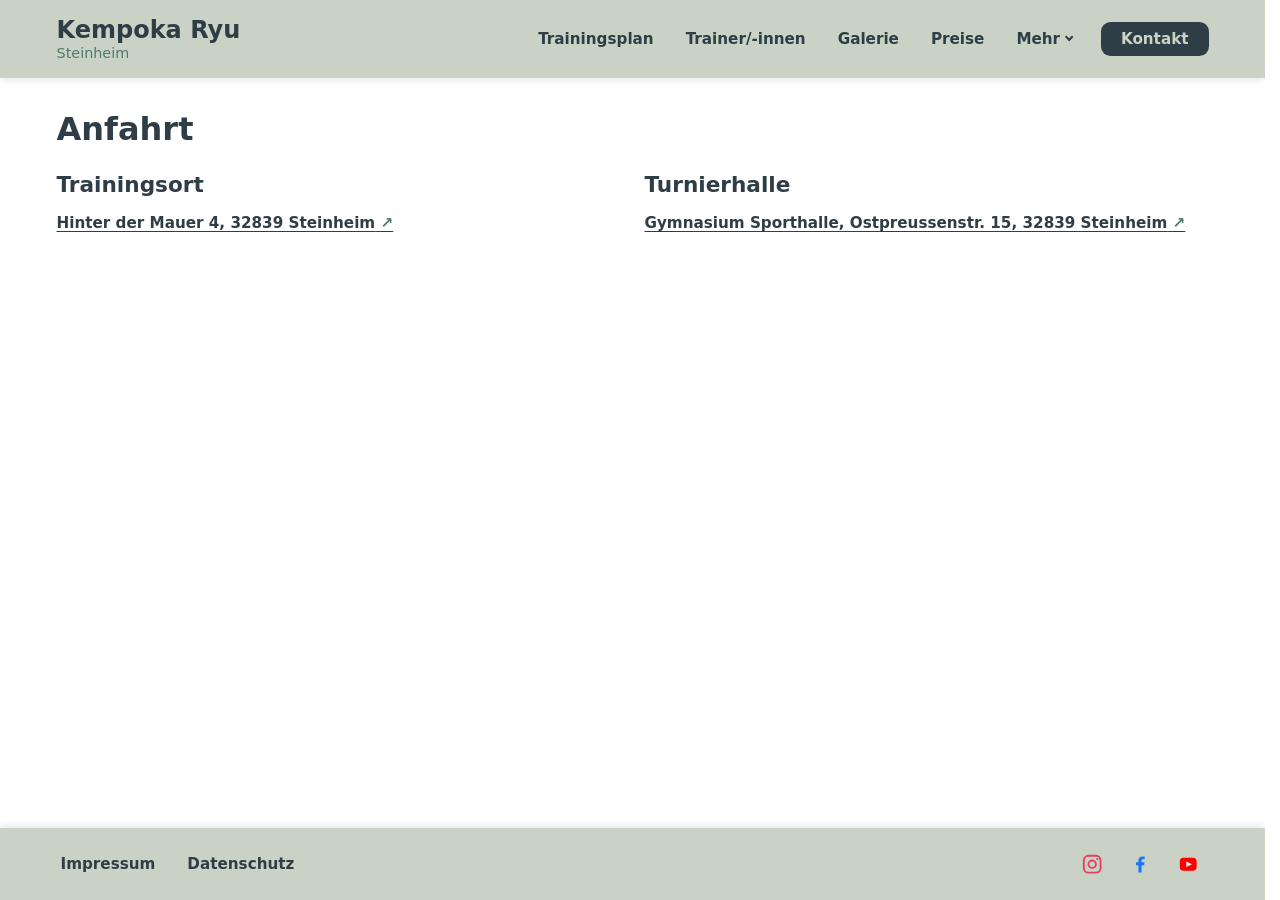
==== anfahrt.html @ a6bc7a61 "added "anfahrt" page" ====
<!DOCTYPE html>
<html lang="de">
<head>
    <meta charset="UTF-8">
    <meta name="viewport" content="width=device-width, initial-scale=1.0">
    <title>Anfahrt – Kempoka Ryu Steinheim</title>
    <link rel="stylesheet" href="assets/css/style.css">
</head>
<body>
    <header class="site-header">
        <nav class="main-navigation">
            <a href="/" class="logo">
                <span class="logo-title">Kempoka Ryu</span>
                <span class="logo-subtitle">Steinheim</span>
            </a>

            <button class="nav-toggle" type="button"
                    aria-label="Menü öffnen"
                    aria-expanded="false"
                    aria-controls="main-menu">
                <span class="nav-toggle-bar"></span>
                <span class="nav-toggle-bar"></span>
                <span class="nav-toggle-bar"></span>
            </button>

            <ul class="main-navigation-links" id="main-menu">
                <li><a href="trainingsplan.html">Trainingsplan</a></li>
                <li><a href="trainer-innen.html">Trainer/-innen</a></li>
                <li><a href="galerie.html">Galerie</a></li>
                <li><a href="preise.html">Preise</a></li>
                <li class="has-dropdown">
                    <button class="dropdown-toggle" type="button"
                            aria-expanded="false"
                            aria-controls="more-menu">
                        Mehr
                    </button>
                    <ul class="dropdown" id="more-menu">
                        <li><a href="termine.html">Termine</a></li>
                        <li><a href="anfahrt.html" aria-current="page">Anfahrt</a></li>
                        <li><a href="links.html">Links &amp; Downloads</a></li>
                    </ul>
                </li>
                <li><a href="kontakt.html" class="main-navigation-links-contact">Kontakt</a></li>
            </ul>
        </nav>
    </header>

    <main class="container">
        <h1 class="page-title">Anfahrt</h1>
        <div class="directions-locations">
            <section class="directions-location" aria-labelledby="training-location-title">
                <h2 class="section-title" id="training-location-title">Trainingsort</h2>
                <p class="event-location">
                    <a href="https://www.google.de/maps/place/Kempoka-Ryu+Steinheim/@51.8677124,9.0933017,19.79z/data=!4m6!3m5!1s0x47ba585cead6e98d:0x6233547719809325!8m2!3d51.8676515!4d9.0932415!16s%2Fg%2F1hc1qplx2?entry=ttu&amp;g_ep=EgoyMDI2MDkzMC4wIKXMDSoASAFQAw%3D%3D"
                       target="_blank"
                       rel="noopener noreferrer">Hinter der Mauer 4, 32839 Steinheim</a>
                </p>
                <iframe
                    class="training-location-map"
                    src="https://www.google.com/maps?output=embed&amp;q=Kempoka-Ryu+Steinheim&amp;ll=51.8676515%2C9.0932415&amp;z=16"
                    title="Google Maps: Trainingsort Kempoka Ryu Steinheim, Hinter der Mauer 4"
                    loading="lazy"
                    referrerpolicy="strict-origin-when-cross-origin"
                    allowfullscreen>
                </iframe>
            </section>

            <section class="directions-location" aria-labelledby="tournament-location-title">
                <h2 class="section-title" id="tournament-location-title">Turnierhalle</h2>
                <p class="event-location">
                    <a href="https://www.google.com/maps/search/?api=1&amp;query=Gymnasium+Sporthalle%2C+Ostpreussenstr.+15%2C+32839+Steinheim"
                       target="_blank"
                       rel="noopener noreferrer">Gymnasium Sporthalle, Ostpreussenstr. 15, 32839 Steinheim</a>
                </p>
                <iframe
                    class="training-location-map"
                    src="https://www.google.com/maps?output=embed&amp;q=Gymnasium+Sporthalle%2C+Ostpreussenstr.+15%2C+32839+Steinheim"
                    title="Google Maps: Gymnasium Sporthalle, Ostpreussenstr. 15, 32839 Steinheim"
                    loading="lazy"
                    referrerpolicy="strict-origin-when-cross-origin"
                    allowfullscreen>
                </iframe>
            </section>
        </div>
    </main>

    <button class="back-to-top" type="button" aria-label="Nach oben" hidden>
        <span aria-hidden="true"></span>
    </button>

    <footer class="site-footer">
        <div class="footer-inner">
            <nav class="footer-navigation" aria-label="Rechtliches">
                <ul class="footer-links">
                    <li><a href="impressum.html">Impressum</a></li>
                    <li><a href="datenschutz.html">Datenschutz</a></li>
                </ul>
            </nav>
            <nav class="footer-social" aria-label="Soziale Medien">
                <ul class="footer-social-links">
                    <li>
                        <a href="#" data-social-link="instagram" aria-label="Instagram" target="_blank" rel="noopener noreferrer">
                            <svg viewBox="0 0 24 24" aria-hidden="true">
                                <rect x="3" y="3" width="18" height="18" rx="5" fill="none" stroke="currentColor" stroke-width="2" />
                                <circle cx="12" cy="12" r="4" fill="none" stroke="currentColor" stroke-width="2" />
                                <circle cx="17.5" cy="6.5" r="1.25" fill="currentColor" />
                            </svg>
                        </a>
                    </li>
                    <li>
                        <a href="#" data-social-link="facebook" aria-label="Facebook" target="_blank" rel="noopener noreferrer">
                            <svg viewBox="0 0 24 24" aria-hidden="true">
                                <path fill="currentColor" d="M13.5 21v-8h2.7l.4-3h-3.1V8.1c0-.9.3-1.5 1.6-1.5h1.7V3.9c-.3 0-1.3-.1-2.5-.1-2.5 0-4.2 1.5-4.2 4.3V10H7.5v3h2.6v8z" />
                            </svg>
                        </a>
                    </li>
                    <li>
                        <a href="#" data-social-link="youtube" aria-label="YouTube" target="_blank" rel="noopener noreferrer">
                            <svg viewBox="0 0 24 24" aria-hidden="true">
                                <rect x="3" y="5" width="18" height="14" rx="4" fill="currentColor" />
                                <path d="m10 9 6 3-6 3z" fill="var(--quinary-color)" />
                            </svg>
                        </a>
                    </li>
                </ul>
            </nav>
        </div>
    </footer>

    <script src="assets/js/main.js"></script>
</body>
</html>
---- assets/css/style.css ----
:root {
    --primary-color: #2f3e46;    /* header, footer */
    --secondary-color: #354f52;  /* normal text */
    --tertiary-color: #52796f;   /* hover effects for highlighting */
    --quaternary-color: #84a98c; /* background for highlighted items */
    --quinary-color: #cad2c5;    /* background for header, footer */
    --senary-color: #e0e5db;     /* background for dropdown menus */
    --septenary-color: #d2d9cc;  /* background for sub-links in dropdowns (mobile) */
    --background-color: #ffffff;
    --navigation-motion: 450ms;
    --navigation-easing: cubic-bezier(0.22, 1, 0.36, 1);

    --warning-color: #b5675a;    /* Trainingsfrei / Ausfall */

        /* Gürtelfarben */
    --belt-white: #f5f5f5;
    --belt-yellow: #f2c200;
    --belt-orange: #f28c00;
    --belt-green: #2e8b3d;
    --belt-blue: #1f5fbf;
    --belt-brown: #6b3f1d;
    --belt-black: #111111;

    --font-family: system-ui, -apple-system, "Segoe UI", Roboto, sans-serif;
    --max-width: 1200px;
}

*,
*::before,
*::after {
    box-sizing: border-box;
}

body {
    margin: 0;
    font-family: var(--font-family);
    color: var(--secondary-color);
    background: var(--background-color);
    line-height: 1.2;

    /* Footer immer am unteren Rand */
    display: flex;
    flex-direction: column;
    min-height: 100vh;   /* Fallback */
    min-height: 100dvh;  /* sichtbare Höhe auf Smartphones */
}

main {
    flex: 1;
}

/* Wiederverwendbarer Wrapper für Inhalt */
.container {
    width: 100%;
    max-width: var(--max-width);
    margin: 0 auto;
    padding: 0 1.5rem;
}

/* ---------- Header ---------- */

.site-header {
    position: sticky;
    top: 0;
    z-index: 1000;
    background-color: var(--quinary-color);
    box-shadow: 0 2px 8px rgba(0, 0, 0, 0.1);
}

body.navigation-focused > :not(.site-header) {
    filter: blur(2px);
}

body > :not(.site-header) {
    transition: filter var(--navigation-motion) var(--navigation-easing);
}

.main-navigation {
    display: flex;
    justify-content: space-between;
    align-items: center;
    flex-wrap: wrap;
    gap: 1rem;

    max-width: var(--max-width);
    margin: 0 auto;
    padding: 1rem 1.5rem;
}

/* ---------- Logo ---------- */

.logo {
    display: flex;
    flex-direction: column;
    line-height: 1.2;
    text-decoration: none;
    color: var(--primary-color);
}

.logo-title {
    font-size: 1.5rem;
    font-weight: 700;
}

.logo-subtitle {
    font-size: 0.9rem;
    color: var(--tertiary-color);
}

/* ---------- Menü ---------- */

.main-navigation-links {
    list-style: none;
    margin: 0;
    padding: 0;
    display: flex;
    flex-wrap: wrap;
    align-items: center;
    gap: 0.5rem 1.5rem;
}

.main-navigation-links a {
    display: inline-flex;
    align-items: center;
    text-decoration: none;
    color: var(--primary-color);
    font-size: 0.95rem;
    font-weight: 600;
    padding: 0.5rem 0.25rem;
    transition: color 0.2s ease, scale 0.1s ease;
}

.main-navigation-links a:hover,
.main-navigation-links a:focus-visible {
    color: var(--tertiary-color);
}

.main-navigation-links a:focus-visible {
    outline: 2px solid var(--tertiary-color);
    outline-offset: 4px;
}

/* ---------- Kontakt-Button ---------- */

.main-navigation-links .main-navigation-links-contact {
    background-color: var(--primary-color);
    color: var(--quinary-color);
    padding: 0.5rem 1.25rem;
    border-radius: 0.6rem;
    font-weight: 600;
    transition: background-color 0.2s ease, color 0.2s ease, scale 0.1s ease;
}

.main-navigation-links .main-navigation-links-contact:hover,
.main-navigation-links .main-navigation-links-contact:focus-visible {
    background-color: var(--tertiary-color);
    color: var(--background-color);
}

.main-navigation-links .main-navigation-links-contact:focus-visible {
    outline: 2px solid var(--primary-color);
    outline-offset: 3px;
}

/* ---------- Hamburger-Button ---------- */

.nav-toggle {
    display: none;
    background: none;
    border: 0;
    padding: 0.5rem;
    margin-right: -0.5rem;  /* Balken bündig mit dem Seitenrand */
    cursor: pointer;
    transition: scale 0.1s ease;
}

.nav-toggle:focus-visible {
    outline: 2px solid var(--tertiary-color);
    outline-offset: 2px;
}

.nav-toggle-bar {
    display: block;
    width: 1.75rem;
    height: 3px;
    background-color: var(--primary-color);
    border-radius: 2px;
    transition: transform 0.2s ease, opacity 0.2s ease;
}

.nav-toggle-bar + .nav-toggle-bar {
    margin-top: 5px;
}

/* Animation zum "X" */
.nav-toggle[aria-expanded="true"] .nav-toggle-bar:nth-child(1) {
    transform: translateY(8px) rotate(45deg);
}
.nav-toggle[aria-expanded="true"] .nav-toggle-bar:nth-child(2) {
    opacity: 0;
}
.nav-toggle[aria-expanded="true"] .nav-toggle-bar:nth-child(3) {
    transform: translateY(-8px) rotate(-45deg);
}

/* ---------- Dropdown (Desktop) ---------- */

.has-dropdown {
    position: relative;
}

.dropdown-toggle {
    display: inline-flex;
    align-items: center;
    gap: 0.4rem;
    background: none;
    border: 0;
    font: inherit;
    color: var(--primary-color);
    font-size: 0.95rem;
    font-weight: 600;
    padding: 0.5rem 0.25rem;
    cursor: pointer;
    transition: color 0.2s ease, scale 0.1s ease;
}

/* kleiner Pfeil */
.dropdown-toggle::after {
    content: "";
    width: 0.4rem;
    height: 0.4rem;
    border-right: 2px solid currentColor;
    border-bottom: 2px solid currentColor;
    transform: translateY(-2px) rotate(45deg);
    transition: transform 0.2s ease;
}

.dropdown-toggle[aria-expanded="true"]::after {
    transform: translateY(1px) rotate(-135deg);
}

.dropdown-toggle:hover,
.dropdown-toggle:focus-visible {
    color: var(--tertiary-color);
}

.dropdown-toggle:focus-visible {
    outline: 2px solid var(--tertiary-color);
    outline-offset: 4px;
}

.dropdown {
    display: block;
    list-style: none;
    margin: 0;
    max-height: 0;
    padding: 0 0.5rem;
    min-width: 12rem;

    position: absolute;
    top: 100%;
    right: 0;
    overflow: hidden;
    background-color: var(--senary-color);
    border-radius: 0.6rem;
    box-shadow: 0 8px 16px rgba(0, 0, 0, 0.15);
    visibility: hidden;
    pointer-events: none;
    transition:
        max-height var(--navigation-motion) var(--navigation-easing),
        padding var(--navigation-motion) var(--navigation-easing),
        visibility 0s linear var(--navigation-motion);
}

.dropdown.is-open {
    max-height: 14rem;
    padding: 0.5rem;
    visibility: visible;
    pointer-events: auto;
    transition-delay: 0s;
}

.dropdown a {
    display: block;
    padding: 0.6rem 0.75rem;
    border-radius: 0.4rem;
}

.dropdown a:hover,
.dropdown a:focus-visible {
    color: var(--tertiary-color);
}

/* ---------- Footer ---------- */

.site-footer {
    background-color: var(--quinary-color);
    color: var(--primary-color);
    box-shadow: 0 -2px 8px rgba(0, 0, 0, 0.1);
}

.footer-inner {
    display: flex;
    justify-content: space-between;
    align-items: center;
    flex-wrap: wrap;
    gap: 1rem;

    max-width: var(--max-width);
    margin: 0 auto;
    padding: 1rem 1.5rem;
}

.footer-inner.is-wrapped {
    justify-content: center;
}

.footer-inner.is-wrapped .footer-social {
    margin-left: 0;
}

.footer-brand {
    display: flex;
    flex-direction: column;
    line-height: 1.2;
}

.footer-title {
    font-size: 1.25rem;
    font-weight: 700;
    color: var(--primary-color);
}

.footer-subtitle {
    font-size: 0.9rem;
    color: var(--tertiary-color);
}

.footer-links {
    list-style: none;
    margin: 0;
    padding: 0;
    display: flex;
    flex-wrap: wrap;
    align-items: center;
    gap: 0.5rem 1.5rem;
}

.footer-links a {
    display: inline-flex;
    align-items: center;
    text-decoration: none;
    color: var(--primary-color);
    font-size: 0.95rem;
    font-weight: 600;
    padding: 0.5rem 0.25rem;
    transition: color 0.2s ease;
}

.footer-links a:hover,
.footer-links a:focus-visible {
    color: var(--tertiary-color);
}

.footer-links a:focus-visible {
    outline: 2px solid var(--tertiary-color);
    outline-offset: 4px;
}

.footer-social {
    margin-left: auto;
}

.footer-social-links {
    list-style: none;
    margin: 0;
    padding: 0;
    display: flex;
    align-items: center;
    gap: 0.5rem;
}

.footer-social-links a {
    display: grid;
    place-items: center;
    width: 2.5rem;
    height: 2.5rem;
    border-radius: 50%;
    color: var(--primary-color);
    transition: color 0.2s ease, background-color 0.2s ease;
}

.footer-social-links a:hover,
.footer-social-links a:focus-visible {
    color: var(--tertiary-color);
}

.footer-social-links a[data-social-link="instagram"] {
    color: #e4405f;
}

.footer-social-links a[data-social-link="facebook"] {
    color: #1877f2;
}

.footer-social-links a[data-social-link="youtube"] {
    color: #ff0000;
}

.footer-social-links a[data-social-link="youtube"] path {
    fill: #ffffff;
}

.footer-social-links a:focus-visible {
    outline: 2px solid var(--tertiary-color);
    outline-offset: 2px;
}

.footer-social-links svg {
    display: block;
    width: 1.4rem;
    height: 1.4rem;
}

/* ---------- Tap-Feedback (Handy) ---------- */

a,
button {
    -webkit-tap-highlight-color: transparent;
}


/* ---------- Trainingsplan ---------- */

.page-title {
    color: var(--primary-color);
    margin: 2rem 0 1.5rem;
}

.home-hero {
    margin: 2rem 0 0;
    overflow: hidden;
    border-radius: 0.6rem;
    background-color: var(--primary-color);
}

.home-hero-image-link {
    display: block;
}

.home-hero-image-link:focus-visible {
    outline: 3px solid var(--tertiary-color);
    outline-offset: 3px;
}

.home-hero-image {
    display: block;
    width: 100%;
    height: clamp(16rem, 45vw, 34rem);
    object-fit: cover;
    object-position: center;
}

.home-intro {
    display: flex;
    align-items: center;
    justify-content: space-between;
    flex-wrap: wrap;
    gap: 1rem 2rem;
    padding: 1rem 0;
}

.home-intro h1 {
    margin: 0 0 0.5rem;
    color: var(--primary-color);
}

.home-intro p {
    margin: 0;
}

.home-intro-link {
    color: var(--primary-color);
    font-weight: 600;
    text-decoration: underline;
    text-underline-offset: 3px;
    transition: color 0.2s ease;
}

.home-intro-link::after {
    content: "\00a0↗";
    color: var(--tertiary-color);
}

.home-intro-link:hover,
.home-intro-link:focus-visible {
    color: var(--tertiary-color);
}

.home-intro-link:focus-visible {
    outline: 2px solid var(--tertiary-color);
    outline-offset: 3px;
}

.training-location {
    margin-top: 2rem;
    margin-bottom: 2rem;
    padding-top: 1px;
    border-top: 1px solid var(--quaternary-color);
}

.training-location-map {
    display: block;
    width: 100%;
    height: clamp(22rem, 50vw, 34rem);
    border: 0;
    border-radius: 0.6rem;
}

.directions-locations {
    display: grid;
    grid-template-columns: repeat(2, minmax(0, 1fr));
    gap: 1.5rem;
    margin-bottom: 2rem;
}

.directions-location {
    min-width: 0;
}

.directions-location .training-location-map {
    height: clamp(22rem, 35vw, 30rem);
}

@media (max-width: 700px) {
    .directions-locations {
        grid-template-columns: 1fr;
    }
}

.schedule {
    display: grid;
    grid-template-columns: repeat(auto-fit, minmax(18rem, 1fr));
    gap: 1.5rem;
}

.schedule-card {
    background-color: var(--senary-color);
    border-radius: 0.6rem;
    box-shadow: 0 2px 8px rgba(0, 0, 0, 0.1);
    overflow: hidden;
}

.schedule-day {
    margin: 0;
    padding: 1rem 1.25rem;
    font-size: 1.25rem;
    background-color: var(--primary-color);
    color: var(--quinary-color);
}

.schedule-list {
    list-style: none;
    margin: 0;
    padding: 0.5rem 1.25rem;
}

.schedule-list li {
    display: flex;
    flex-direction: column;
    gap: 0.25rem;
    padding: 1rem 0;
    line-height: 1.3;
}

.schedule-list li + li {
    border-top: 1px solid var(--quaternary-color);
}

.schedule-time {
    font-size: 0.95rem;
    color: var(--tertiary-color);
    font-weight: 600;
}

.schedule-name {
    font-size: 1.15rem;
    font-weight: 700;
    color: var(--primary-color);
}

.schedule-note {
    margin: 2rem 0;
    padding: 1.25rem;
    border-left: 4px solid var(--quaternary-color);
    background-color: var(--quinary-color);
    border-radius: 0.6rem;
}

.schedule-note p {
    margin: 0 0 1rem;
    line-height: 1.4;
}

.training-closures {
    margin: 0 0 1.5rem;
    padding: 1.25rem;
    border-left: 4px solid var(--warning-color);
    border-radius: 0.6rem;
    background-color: var(--senary-color);
}

.training-closures[hidden] {
    display: none;
}

.training-closures h2 {
    margin: 0 0 0.75rem;
    color: var(--warning-color);
    font-size: 1.2rem;
}

.training-closures-list {
    display: flex;
    flex-direction: column;
    gap: 0.5rem;
    margin: 0;
    padding-left: 1.25rem;
}

.training-closures-list li {
    padding-left: 0.15rem;
    line-height: 1.4;
}

.training-closures-list strong {
    color: var(--primary-color);
}

.training-closure-period {
    display: inline-block;
    white-space: nowrap;
}


.button {
    display: inline-block;
    padding: 0.5rem 1.25rem;
    border-radius: 0.6rem;
    background-color: var(--primary-color);
    color: var(--quinary-color);
    text-decoration: none;
    font-weight: 600;
    transition: background-color 0.2s ease, color 0.2s ease, scale 0.1s ease;
}

.button:hover,
.button:focus-visible {
    background-color: var(--tertiary-color);
    color: var(--background-color);
}


/* ---------- Trainer/-innen ---------- */

.trainers {
    display: grid;
    grid-template-columns: repeat(auto-fill, minmax(14rem, 1fr));
    gap: 1.5rem;
    margin-bottom: 2rem;
}

.trainer-card {
    background-color: var(--senary-color);
    border-radius: 0.6rem;
    box-shadow: 0 2px 8px rgba(0, 0, 0, 0.1);
    overflow: hidden;
    transition: transform 0.2s ease, box-shadow 0.2s ease;
}

@media (hover: hover) {
    .trainer-card:hover {
        transform: translateY(-3px);
        box-shadow: 0 8px 20px rgba(0, 0, 0, 0.15);
    }
}

.trainer-photo {
    display: block;
    width: 100%;
    aspect-ratio: 4 / 5;      /* alle Bilder gleich groß */
    object-fit: cover;        /* Bild wird zugeschnitten statt verzerrt */
    object-position: center top;  /* Gesichter bleiben sichtbar */
    background-color: var(--quaternary-color);
}

.trainer-photo-link {
    display: block;
    cursor: pointer;
}

.trainer-photo-link:focus-visible {
    outline: 2px solid var(--tertiary-color);
    outline-offset: -2px;
}

.trainer-info {
    padding: 1rem 1.25rem;
}

.trainer-name {
    margin: 0 0 0.35rem;
    font-size: 1.15rem;
    color: var(--primary-color);
}

.trainer-belt {
    display: flex;
    align-items: center;
    gap: 0.5rem;
    margin: 0;
    font-size: 0.95rem;
    font-weight: 600;
    color: var(--tertiary-color);
}

/* kleiner Farbpunkt in Gurtfarbe */
.belt-color {
    width: 0.85rem;
    height: 0.85rem;
    border-radius: 50%;
    background-color: var(--belt, var(--quaternary-color));
    border: 1px solid rgba(0, 0, 0, 0.3);
    flex-shrink: 0;
}

.belt-white  { --belt: var(--belt-white); }
.belt-yellow { --belt: var(--belt-yellow); }
.belt-orange { --belt: var(--belt-orange); }
.belt-green  { --belt: var(--belt-green); }
.belt-blue   { --belt: var(--belt-blue); }
.belt-brown  { --belt: var(--belt-brown); }
.belt-black  { --belt: var(--belt-black); }


/* ---------- Preise ---------- */

.prices {
    display: grid;
    grid-template-columns: repeat(auto-fit, minmax(18rem, 1fr));
    gap: 1.5rem;
}

.price-card {
    background-color: var(--senary-color);
    border-radius: 0.6rem;
    box-shadow: 0 2px 8px rgba(0, 0, 0, 0.1);
    overflow: hidden;
}

.price-title {
    margin: 0;
    padding: 1rem 1.25rem;
    font-size: 1.25rem;
    background-color: var(--primary-color);
    color: var(--quinary-color);
}

.price-body {
    padding: 1.5rem 1.25rem;
}

.price-amount {
    margin: 0 0 0.35rem;
    font-size: 2.5rem;
    font-weight: 700;
    color: var(--primary-color);
}

.price-unit {
    margin: 0;
    font-size: 0.95rem;
    font-weight: 600;
    color: var(--tertiary-color);
}

.price-text {
    margin: 0;
    line-height: 1.4;
}


/* ---------- Kontakt ---------- */

.contact-card {
    max-width: 48rem;
    margin: 0 auto 2rem;
    background-color: var(--senary-color);
    border-radius: 0.6rem;
    box-shadow: 0 2px 8px rgba(0, 0, 0, 0.1);
    overflow: hidden;
}

.contact-card h2 {
    margin: 0;
    padding: 1rem 1.25rem;
    font-size: 1.35rem;
    background-color: var(--primary-color);
    color: var(--quinary-color);
}

.contact-form {
    display: flex;
    flex-direction: column;
    gap: 1rem;
    padding: 1.5rem 1.25rem;
}

.form-honeypot {
    position: absolute;
    left: -10000px;
}

.form-row {
    display: grid;
    grid-template-columns: repeat(auto-fit, minmax(12rem, 1fr));
    gap: 1rem;
}

.field {
    display: flex;
    flex-direction: column;
    gap: 0.4rem;
}

.field label {
    font-size: 0.95rem;
    font-weight: 600;
    color: var(--primary-color);
}

.field input,
.field textarea {
    width: 100%;
    border: 1px solid rgba(47, 62, 70, 0.2);
    border-radius: 0.6rem;
    background-color: var(--background-color);
    color: var(--primary-color);
    padding: 0.8rem 0.9rem;
    font: inherit;
    transition: border-color 0.2s ease, box-shadow 0.2s ease;
}

.field textarea {
    min-height: 9rem;
    resize: vertical;
}

.field input::placeholder,
.field textarea::placeholder {
    color: rgba(53, 79, 82, 0.7);
}

.field input:focus,
.field textarea:focus {
    outline: none;
    border-color: var(--tertiary-color);
    box-shadow: 0 0 0 3px rgba(82, 121, 111, 0.15);
}

.form-actions {
    display: flex;
    justify-content: flex-start;
    margin-top: 0.5rem;
}

.form-actions .button {
    display: inline-flex;
    align-items: center;
    justify-content: center;
    min-height: 2.75rem;
    padding: 0.7rem 1.5rem;
    border: 0;
    font: inherit;
    font-weight: 700;
    cursor: pointer;
}

.form-actions .button:focus-visible {
    outline: 2px solid var(--tertiary-color);
    outline-offset: 3px;
}


/* ---------- Links & Downloads ---------- */

.section-title {
    margin: 0 0 1rem;
    font-size: 1.35rem;
    color: var(--primary-color);
}

.downloads {
    display: flex;
    flex-direction: column;
    gap: 1rem;
    margin-bottom: 2rem;
}

.download-card {
    display: flex;
    justify-content: space-between;
    align-items: center;
    flex-wrap: wrap;
    gap: 1rem 1.5rem;
    padding: 1.25rem;
    background-color: var(--senary-color);
    border-radius: 0.6rem;
    box-shadow: 0 2px 8px rgba(0, 0, 0, 0.1);
}

.download-info {
    flex: 1 1 18rem;
}

.download-title {
    margin: 0 0 0.35rem;
    font-size: 1.15rem;
    color: var(--primary-color);
}

.download-text {
    margin: 0 0 0.5rem;
    line-height: 1.4;
}

.download-meta {
    margin: 0;
    font-size: 0.85rem;
    font-weight: 600;
    color: var(--tertiary-color);
}


.link-list {
    list-style: none;
    margin: 0 0 2rem;
    padding: 0;
    display: flex;
    flex-direction: column;
    gap: 0.75rem;
}

.link-list a {
    display: flex;
    justify-content: space-between;
    align-items: center;
    gap: 1rem;
    padding: 1rem 1.25rem;
    background-color: var(--senary-color);
    border-radius: 0.6rem;
    box-shadow: 0 2px 8px rgba(0, 0, 0, 0.1);
    color: var(--primary-color);
    font-weight: 600;
    line-height: 1.3;
    text-decoration: none;
    transition: background-color 0.2s ease, scale 0.1s ease;
}

/* kleiner Pfeil als Hinweis auf einen externen Link */
.link-list a::after {
    content: "↗";
    flex-shrink: 0;
    color: var(--tertiary-color);
}

/* Hover-Farbe nur mit echter Maus, nicht auf Touchgeräten */
@media (hover: hover) {
    .link-list a:hover {
        background-color: var(--quinary-color);
    }
}

.link-list a:focus-visible {
    outline: 2px solid var(--tertiary-color);
    outline-offset: 3px;
}

.link-list a:active {
    scale: 0.98;
}

@media (prefers-reduced-motion: reduce) {
    .link-list a:active {
        scale: none;
    }
}


/* ---------- Nach-oben-Button ---------- */

.back-to-top {
    position: fixed;
    right: 1.25rem;
    bottom: 1.25rem;
    z-index: 900;

    width: 3rem;
    height: 3rem;
    padding: 0;
    border: 0;
    border-radius: 50%;
    background-color: var(--primary-color);
    color: var(--quinary-color);
    box-shadow: 0 4px 12px rgba(0, 0, 0, 0.25);
    cursor: pointer;

    display: flex;
    align-items: center;
    justify-content: center;

    opacity: 0;
    visibility: hidden;
    transform: translateY(0.5rem);
    transition: opacity 0.2s ease, transform 0.2s ease,
                visibility 0.2s ease, background-color 0.2s ease,
                scale 0.1s ease;
}

.back-to-top.is-visible {
    opacity: 1;
    visibility: visible;
    transform: translateY(0);
}

/* Hover-Farbe nur mit echter Maus, nicht auf Touchgeräten */
@media (hover: hover) {
    .back-to-top:hover {
        background-color: var(--tertiary-color);
        color: var(--background-color);
    }
}

/* Tastatur-Fokus: Farbe und Umrandung nur bei Tastaturbedienung */
.back-to-top:focus-visible {
    background-color: var(--tertiary-color);
    color: var(--background-color);
    outline: 2px solid var(--primary-color);
    outline-offset: 3px;
}

/* Auf Touchgeräten kein Farbwechsel beim Fokus */
@media (hover: none) {
    .back-to-top:focus-visible {
        background-color: var(--primary-color);
        color: var(--quinary-color);
        outline: none;
    }
}

/* Pfeil nach oben */
.back-to-top span {
    width: 0.7rem;
    height: 0.7rem;
    border-left: 3px solid currentColor;
    border-top: 3px solid currentColor;
    transform: translateY(2px) rotate(45deg);
}

/* Sanftes Scrollen, aber nicht bei reduzierter Bewegung */
html {
    scroll-behavior: smooth;
    overflow-y: scroll;        /* Fallback für ältere Browser: Scrollbar-Platz immer reservieren */
    scrollbar-gutter: stable;  /* Platz für die Scrollbar bleibt immer gleich, nichts springt */
}

@media (prefers-reduced-motion: reduce) {
    html {
        scroll-behavior: auto;
    }
}


/* ---------- Druck-Effekt für alle Buttons ---------- */
/* --press-scale wird per JavaScript abhängig von der Button-Größe gesetzt */

.button:active,
.main-navigation-links a:active,
.back-to-top:active,
.nav-toggle:active,
.dropdown-toggle:active,
.event-add:active {
    scale: var(--press-scale, 0.95);
}

@media (prefers-reduced-motion: reduce) {
    .button:active,
    .main-navigation-links a:active,
    .back-to-top:active,
    .nav-toggle:active,
    .dropdown-toggle:active,
    .event-add:active {
        scale: none;
    }
}


/* ---------- Termine ---------- */

.events {
    list-style: none;
    margin: 0 0 2rem;
    padding: 0 0 0 2.5rem;
    display: flex;
    flex-direction: column;
    gap: 1rem;
}

.event-card {
    position: relative;
    display: flex;
    align-items: stretch;
    gap: 1.25rem;
    padding: 1.25rem;
    background-color: var(--senary-color);
    border-left: 4px solid transparent;
    border-radius: 0.6rem;
    box-shadow: 0 2px 8px rgba(0, 0, 0, 0.1);
}

.event-card::before,
.event-card::after {
    content: "";
    position: absolute;
    left: -2.2rem;
}

.event-card::before {
    z-index: 1;
    top: 1.25rem;
    width: 0.9rem;
    height: 0.9rem;
    border: 3px solid var(--tertiary-color);
    border-radius: 50%;
    background-color: var(--background-color);
}

.event-card:not(:last-child)::after {
    top: 1.7rem;
    bottom: -2.7rem;
    left: -1.8rem;
    width: 2px;
    background-color: var(--quaternary-color);
}

.event-card.is-next::before {
    background-color: var(--tertiary-color);
}

/* display:flex würde sonst das hidden-Attribut überschreiben */
.event-card[hidden] {
    display: none;
}

.event-card.is-next {
    border-left-color: var(--tertiary-color);
}

.event-date {
    flex-shrink: 0;
    display: flex;
    flex-direction: column;
    align-items: center;
    justify-content: center;
    min-width: 4rem;
    padding: 0.5rem 0.75rem;
    background-color: var(--primary-color);
    color: var(--quinary-color);
    border-radius: 0.6rem;
    text-align: center;
}

.event-date-day {
    font-size: 1.9rem;
    font-weight: 700;
    line-height: 1;
}

.event-date-month {
    margin-top: 0.25rem;
    font-size: 0.85rem;
    font-weight: 600;
    text-transform: uppercase;
    letter-spacing: 0.05em;
}

.event-body {
    flex: 1;
    max-width: clamp(50%, calc(50% + 415px - 50vw), 100%);
    min-width: 0;
}

.event-title {
    margin: 0.4rem 0 0.35rem;
    font-size: 1.15rem;
    color: var(--primary-color);
}

.event-meta {
    margin: 0 0 0.5rem;
    font-size: 0.95rem;
    font-weight: 600;
    line-height: 1.3;
    color: var(--tertiary-color);
}

.event-location {
    margin: 0 0 0.5rem;
    font-size: 0.95rem;
    font-weight: 600;
    line-height: 1.3;
}

.event-location a {
    color: var(--primary-color);
    text-decoration: underline;
    text-underline-offset: 3px;
    transition: color 0.2s ease;
}

.event-location a::after {
    content: "\00a0↗";
    color: var(--tertiary-color);
}

@media (hover: hover) {
    .event-location a:hover {
        color: var(--tertiary-color);
    }
}

.event-location a:focus-visible {
    outline: 2px solid var(--tertiary-color);
    outline-offset: 3px;
}

.event-text {
    margin: 0;
    line-height: 1.4;
}

@media (max-width: 600px) {
    .events {
        padding-left: 0;
    }

    .event-card::before,
    .event-card::after {
        display: none;
    }
}

.event-add {
    margin-top: 0.75rem;
    padding: 0.4rem 1rem;
    border: 0;
    border-radius: 0.6rem;
    background-color: var(--primary-color);
    color: var(--quinary-color);
    font: inherit;
    font-size: 0.9rem;
    font-weight: 600;
    cursor: pointer;
    transition: background-color 0.2s ease, color 0.2s ease, scale 0.1s ease;
}

/* Hover nur auf dem Button selbst und nur mit echter Maus */
@media (hover: hover) {
    .event-add:hover {
        background-color: var(--tertiary-color);
        color: var(--background-color);
    }
}

.event-add:focus-visible {
    outline: 2px solid var(--tertiary-color);
    outline-offset: 3px;
}

/* Typ-Labels: Text bleibt immer sichtbar, Farbe ist nur Zusatz */
.event-type,
.event-next-label {
    display: inline-block;
    padding: 0.15rem 0.6rem;
    border-radius: 999px;
    font-size: 0.8rem;
    font-weight: 700;
    line-height: 1.4;
}

.event-type {
    background-color: var(--tertiary-color);
    color: var(--senary-color);
}

.event-next-label {
    margin-left: 0.4rem;
    color: var(--tertiary-color);
    border: 1px solid var(--tertiary-color);
}

.events-empty {
    margin: 0 0 2rem;
    padding: 1.25rem;
    background-color: var(--senary-color);
    border-radius: 0.6rem;
    line-height: 1.4;
}

/* Trainingsfrei / Ausfall */
.event-card.event-card-frei {
    border-left-color: transparent;
}

.event-card-frei .event-date {
    background-color: var(--warning-color);
    color: var(--senary-color);
}

.event-card-frei .event-type {
    background-color: transparent;
    color: var(--warning-color);
    border: 1px solid var(--warning-color);
}

.event-card-frei .event-type::before {
    content: "⚠\00a0";
}

/* ---------- Kleine Bildschirme ---------- */

@media (max-width: 830px) {
    /* Logo links, Burger rechts */
    .main-navigation {
        justify-content: space-between;
    }

    .nav-toggle {
        display: block;
    }

    /* Menü als Overlay direkt unter dem Header, mittig, scrollbar */
    .main-navigation-links {
        display: flex;
        flex-direction: column;
        flex-wrap: nowrap;
        align-items: center;
        gap: 0.25rem;

        position: absolute;
        top: 100%;
        left: 0;
        right: 0;
        max-height: 0;
        padding: 0 1.5rem;
        overflow: hidden;
        background-color: var(--senary-color);
        box-shadow: 0 8px 8px rgba(0, 0, 0, 0.1);

        overscroll-behavior: contain;
        visibility: hidden;
        pointer-events: none;
        transition:
            max-height var(--navigation-motion) var(--navigation-easing),
            padding var(--navigation-motion) var(--navigation-easing),
            visibility 0s linear var(--navigation-motion);
    }

    .main-navigation-links::before {
        content: "";
        position: absolute;
        top: 0;
        left: 0;
        right: 0;
        height: 3px;
        background-color: var(--tertiary-color);
    }

    .main-navigation-links.is-open {
        max-height: calc(100vh - 5rem);
        max-height: calc(100dvh - var(--header-height, 5rem));
        padding: 0.5rem 1.5rem 1rem;
        overflow-y: auto;
        visibility: visible;
        pointer-events: auto;
        transition-delay: 0s;
    }

    .main-navigation-links > li {
        width: 100%;
        flex-shrink: 0;
    }

    /* Links und Dropdown-Button sehen gleich aus: mittig, ohne Hintergrund */
    .main-navigation-links a,
    .dropdown-toggle {
        display: inline-flex;
        justify-content: center;
        align-items: center;
        width: 100%;
        padding: 0.75rem 1.25rem;
        color: var(--primary-color);
        border-radius: 0.6rem;
    }

    .main-navigation-links a:focus-visible {
        color: var(--primary-color);
        background-color: var(--quaternary-color);
    }

    /* Hover-Hintergrund nur mit echter Maus, nicht auf Touchgeräten */
    @media (hover: hover) {
        .main-navigation-links a:hover {
            color: var(--primary-color);
            background-color: var(--quaternary-color);
        }
    }

    /* Dropdown-Button: ändert beim Antippen seine Farbe nicht */
    .dropdown-toggle,
    .dropdown-toggle:hover,
    .dropdown-toggle:focus-visible {
        color: var(--primary-color);
        background: none;
    }

    /* Hover-Hintergrund nur mit echter Maus, nicht auf Touchgeräten */
    @media (hover: hover) {
        .dropdown-toggle:hover {
            background-color: var(--quaternary-color);
        }
    }

    /* Kontakt-Button */
    .main-navigation-links .main-navigation-links-contact {
        margin-top: 0.5rem;
        color: var(--senary-color);
        background-color: var(--primary-color);
    }

    .main-navigation-links .main-navigation-links-contact:hover,
    .main-navigation-links .main-navigation-links-contact:focus-visible {
        color: var(--background-color);
        background-color: var(--tertiary-color);
    }

    /* Dropdown im Hamburger-Menü: klappt darunter auf */
    .has-dropdown {
        width: 100%;
    }

    .dropdown {
        position: static;
        min-width: 0;
        max-height: 0;
        margin-top: 0;
        padding: 0 0.25rem;
        background-color: var(--septenary-color);  /* durchgängiger Hintergrund */
        box-shadow: none;
        border-radius: 0.6rem;
        display: flex;
        flex-direction: column;
        align-items: center;
        gap: 0.25rem;
        transition:
            max-height var(--navigation-motion) var(--navigation-easing),
            margin-top var(--navigation-motion) var(--navigation-easing),
            padding var(--navigation-motion) var(--navigation-easing),
            visibility 0s linear var(--navigation-motion);
    }

    .dropdown.is-open {
        max-height: 16rem;
        margin-top: 0.25rem;
        padding: 0.25rem;
        visibility: visible;
        pointer-events: auto;
        transition-delay: 0s;
    }

    .dropdown li {
        width: 100%;
    }

    .dropdown a {
        display: inline-flex;
        justify-content: center;
        width: 100%;
        padding: 0.6rem 1.25rem;
        background-color: transparent;
    }

    .dropdown a:focus-visible {
        background-color: var(--quaternary-color);
    }

    /* Hover-Hintergrund nur mit echter Maus, nicht auf Touchgeräten */
    @media (hover: hover) {
        .dropdown a:hover {
            background-color: var(--quaternary-color);
        }
    }

    /* Footer */
    .footer-inner {
        justify-content: space-between;
        text-align: center;
    }

    .footer-brand {
        align-items: center;
    }

    .footer-links {
        justify-content: center;
    }
}

@media (prefers-reduced-motion: reduce) {
    .dropdown,
    .main-navigation-links,
    body > :not(.site-header),
    .trainer-card {
        transition: none;
    }

    .trainer-card:hover {
        transform: none;
    }
}
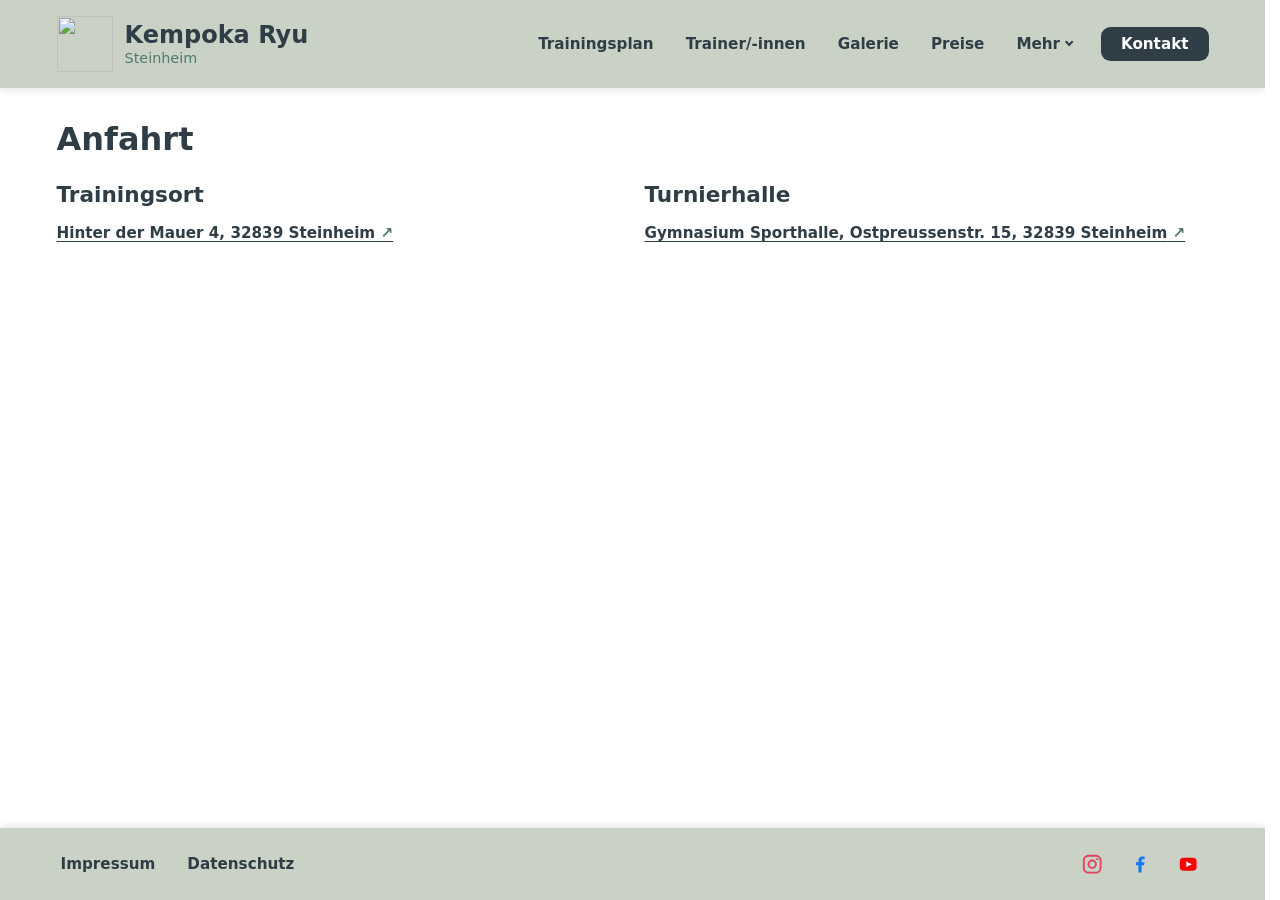
==== commit 7ea3b022: "included icon and edited landing page" ====
--- a/anfahrt.html
+++ b/anfahrt.html
@@ -10,8 +10,13 @@
     <header class="site-header">
         <nav class="main-navigation">
             <a href="/" class="logo">
-                <span class="logo-title">Kempoka Ryu</span>
-                <span class="logo-subtitle">Steinheim</span>
+                <img class="logo-image"
+                     src="https://media.karate-steinheim.com/cdn-cgi/image/width=160,quality=80,format=auto,fit=scale-down/https://media.karate-steinheim.com/icons/kempoka_ryu_logo.png"
+                     alt="">
+                <span class="logo-text">
+                    <span class="logo-title">Kempoka Ryu</span>
+                    <span class="logo-subtitle">Steinheim</span>
+                </span>
             </a>
 
             <button class="nav-toggle" type="button"
--- a/assets/css/style.css
+++ b/assets/css/style.css
@@ -54,7 +54,7 @@
     width: 100%;
     max-width: var(--max-width);
     margin: 0 auto;
-    padding: 0 1.5rem;
+    padding: 0 1.5rem 2rem;
 }
 
 /* ---------- Header ---------- */
@@ -79,7 +79,7 @@
     display: flex;
     justify-content: space-between;
     align-items: center;
-    flex-wrap: wrap;
+    flex-wrap: nowrap;
     gap: 1rem;
 
     max-width: var(--max-width);
@@ -91,10 +91,25 @@
 
 .logo {
     display: flex;
-    flex-direction: column;
+    align-items: center;
+    gap: 0.75rem;
+    flex-shrink: 0;
     line-height: 1.2;
     text-decoration: none;
     color: var(--primary-color);
+}
+
+.logo-image {
+    display: block;
+    width: 3.5rem;
+    height: 3.5rem;
+    object-fit: contain;
+    flex: 0 0 auto;
+}
+
+.logo-text {
+    display: flex;
+    flex-direction: column;
 }
 
 .logo-title {
@@ -114,7 +129,7 @@
     margin: 0;
     padding: 0;
     display: flex;
-    flex-wrap: wrap;
+    flex-wrap: nowrap;
     align-items: center;
     gap: 0.5rem 1.5rem;
 }
@@ -144,7 +159,7 @@
 
 .main-navigation-links .main-navigation-links-contact {
     background-color: var(--primary-color);
-    color: var(--quinary-color);
+    color: var(--background-color);
     padding: 0.5rem 1.25rem;
     border-radius: 0.6rem;
     font-weight: 600;
@@ -532,6 +547,10 @@
     height: clamp(22rem, 35vw, 30rem);
 }
 
+.directions-location .event-location {
+    min-height: 2.6em;
+}
+
 @media (max-width: 700px) {
     .directions-locations {
         grid-template-columns: 1fr;
@@ -556,7 +575,7 @@
     padding: 1rem 1.25rem;
     font-size: 1.25rem;
     background-color: var(--primary-color);
-    color: var(--quinary-color);
+    color: var(--background-color);
 }
 
 .schedule-list {
@@ -602,44 +621,35 @@
     line-height: 1.4;
 }
 
+.event-location.schedule-location-link {
+    margin-top: 3rem;
+}
+
 .training-closures {
     margin: 0 0 1.5rem;
-    padding: 1.25rem;
+}
+
+.training-closures[hidden] {
+    display: none;
+}
+
+.training-closures .training-closures-list {
+    padding: 0;
+    margin-bottom: 0;
+}
+
+.training-closures .training-closures-list .event-card::before,
+.training-closures .training-closures-list .event-card::after {
+    display: none;
+}
+
+.training-closures-error {
+    padding: 0.75rem 1rem;
     border-left: 4px solid var(--warning-color);
     border-radius: 0.6rem;
     background-color: var(--senary-color);
-}
-
-.training-closures[hidden] {
-    display: none;
-}
-
-.training-closures h2 {
-    margin: 0 0 0.75rem;
     color: var(--warning-color);
-    font-size: 1.2rem;
-}
-
-.training-closures-list {
-    display: flex;
-    flex-direction: column;
-    gap: 0.5rem;
-    margin: 0;
-    padding-left: 1.25rem;
-}
-
-.training-closures-list li {
-    padding-left: 0.15rem;
-    line-height: 1.4;
-}
-
-.training-closures-list strong {
-    color: var(--primary-color);
-}
-
-.training-closure-period {
-    display: inline-block;
-    white-space: nowrap;
+    font-weight: 600;
 }
 
 
@@ -648,7 +658,7 @@
     padding: 0.5rem 1.25rem;
     border-radius: 0.6rem;
     background-color: var(--primary-color);
-    color: var(--quinary-color);
+    color: var(--background-color);
     text-decoration: none;
     font-weight: 600;
     transition: background-color 0.2s ease, color 0.2s ease, scale 0.1s ease;
@@ -763,7 +773,7 @@
     padding: 1rem 1.25rem;
     font-size: 1.25rem;
     background-color: var(--primary-color);
-    color: var(--quinary-color);
+    color: var(--background-color);
 }
 
 .price-body {
@@ -806,7 +816,7 @@
     padding: 1rem 1.25rem;
     font-size: 1.35rem;
     background-color: var(--primary-color);
-    color: var(--quinary-color);
+    color: var(--background-color);
 }
 
 .contact-form {
@@ -996,6 +1006,37 @@
     }
 }
 
+/* ---------- Rechtliches ---------- */
+
+.legal-page a {
+    color: var(--primary-color);
+    text-decoration: underline;
+    text-underline-offset: 3px;
+    transition: color 0.2s ease;
+}
+
+.legal-page a[target="_blank"]::after {
+    content: "\00a0↗";
+    color: var(--tertiary-color);
+}
+
+@media (hover: hover) {
+    .legal-page a:hover {
+        color: var(--tertiary-color);
+    }
+}
+
+.legal-page a:focus-visible {
+    outline: 2px solid var(--tertiary-color);
+    outline-offset: 3px;
+}
+
+.legal-page .privacy-updated {
+    margin-top: 2rem;
+    color: var(--tertiary-color);
+    font-size: 0.95rem;
+}
+
 
 /* ---------- Nach-oben-Button ---------- */
 
@@ -1011,7 +1052,7 @@
     border: 0;
     border-radius: 50%;
     background-color: var(--primary-color);
-    color: var(--quinary-color);
+    color: var(--background-color);
     box-shadow: 0 4px 12px rgba(0, 0, 0, 0.25);
     cursor: pointer;
 
@@ -1053,7 +1094,7 @@
 @media (hover: none) {
     .back-to-top:focus-visible {
         background-color: var(--primary-color);
-        color: var(--quinary-color);
+        color: var(--background-color);
         outline: none;
     }
 }
@@ -1088,8 +1129,7 @@
 .main-navigation-links a:active,
 .back-to-top:active,
 .nav-toggle:active,
-.dropdown-toggle:active,
-.event-add:active {
+.dropdown-toggle:active {
     scale: var(--press-scale, 0.95);
 }
 
@@ -1098,8 +1138,7 @@
     .main-navigation-links a:active,
     .back-to-top:active,
     .nav-toggle:active,
-    .dropdown-toggle:active,
-    .event-add:active {
+    .dropdown-toggle:active {
         scale: none;
     }
 }
@@ -1175,7 +1214,7 @@
     min-width: 4rem;
     padding: 0.5rem 0.75rem;
     background-color: var(--primary-color);
-    color: var(--quinary-color);
+    color: var(--background-color);
     border-radius: 0.6rem;
     text-align: center;
 }
@@ -1258,33 +1297,6 @@
     .event-card::after {
         display: none;
     }
-}
-
-.event-add {
-    margin-top: 0.75rem;
-    padding: 0.4rem 1rem;
-    border: 0;
-    border-radius: 0.6rem;
-    background-color: var(--primary-color);
-    color: var(--quinary-color);
-    font: inherit;
-    font-size: 0.9rem;
-    font-weight: 600;
-    cursor: pointer;
-    transition: background-color 0.2s ease, color 0.2s ease, scale 0.1s ease;
-}
-
-/* Hover nur auf dem Button selbst und nur mit echter Maus */
-@media (hover: hover) {
-    .event-add:hover {
-        background-color: var(--tertiary-color);
-        color: var(--background-color);
-    }
-}
-
-.event-add:focus-visible {
-    outline: 2px solid var(--tertiary-color);
-    outline-offset: 3px;
 }
 
 /* Typ-Labels: Text bleibt immer sichtbar, Farbe ist nur Zusatz */
@@ -1300,7 +1312,7 @@
 
 .event-type {
     background-color: var(--tertiary-color);
-    color: var(--senary-color);
+    color: var(--background-color);
 }
 
 .event-next-label {
@@ -1317,6 +1329,77 @@
     line-height: 1.4;
 }
 
+.event-data-source {
+    margin: -1rem 0 2rem 2.5rem;
+    color: var(--tertiary-color);
+    font-size: 0.8rem;
+}
+
+.event-data-source a {
+    color: inherit;
+}
+
+.event-card-closure {
+    gap: 0.85rem;
+    padding: 0.75rem 1rem;
+    border-left-color: var(--warning-color);
+    box-shadow: 0 1px 4px rgba(0, 0, 0, 0.08);
+}
+
+.event-card-closure.event-card-frei {
+    border-left-color: var(--warning-color);
+}
+
+.event-card-closure::before {
+    top: 1.25rem;
+    border-color: var(--warning-color);
+}
+
+.event-card-closure.is-next {
+    border-left-color: var(--warning-color);
+}
+
+.event-card-closure.is-next::before {
+    background-color: var(--warning-color);
+}
+
+.event-card-closure .event-date {
+    min-width: 3.25rem;
+    padding: 0.35rem 0.55rem;
+    background-color: var(--warning-color);
+}
+
+.event-card-closure .event-date-day {
+    font-size: 1.4rem;
+}
+
+.event-card-closure .event-date-month {
+    margin-top: 0.15rem;
+    font-size: 0.7rem;
+}
+
+.event-card-closure .event-title {
+    margin: 0.2rem 0;
+    font-size: 1rem;
+}
+
+.event-card-closure .event-meta {
+    margin: 0;
+    font-size: 0.82rem;
+}
+
+.event-card-closure .event-type {
+    padding: 0.1rem 0.45rem;
+    background-color: transparent;
+    color: var(--warning-color);
+    border: 1px solid var(--warning-color);
+    font-size: 0.7rem;
+}
+
+.event-card-closure .event-type::before {
+    content: "⚠\00a0";
+}
+
 /* Trainingsfrei / Ausfall */
 .event-card.event-card-frei {
     border-left-color: transparent;
@@ -1324,7 +1407,7 @@
 
 .event-card-frei .event-date {
     background-color: var(--warning-color);
-    color: var(--senary-color);
+    color: var(--background-color);
 }
 
 .event-card-frei .event-type {
@@ -1339,7 +1422,7 @@
 
 /* ---------- Kleine Bildschirme ---------- */
 
-@media (max-width: 830px) {
+@media (max-width: 1024px) {
     /* Logo links, Burger rechts */
     .main-navigation {
         justify-content: space-between;
@@ -1444,7 +1527,7 @@
     /* Kontakt-Button */
     .main-navigation-links .main-navigation-links-contact {
         margin-top: 0.5rem;
-        color: var(--senary-color);
+        color: var(--background-color);
         background-color: var(--primary-color);
     }
 
@@ -1526,6 +1609,12 @@
     }
 }
 
+@media (max-width: 600px) {
+    .event-data-source {
+        margin-left: 0;
+    }
+}
+
 @media (prefers-reduced-motion: reduce) {
     .dropdown,
     .main-navigation-links,
